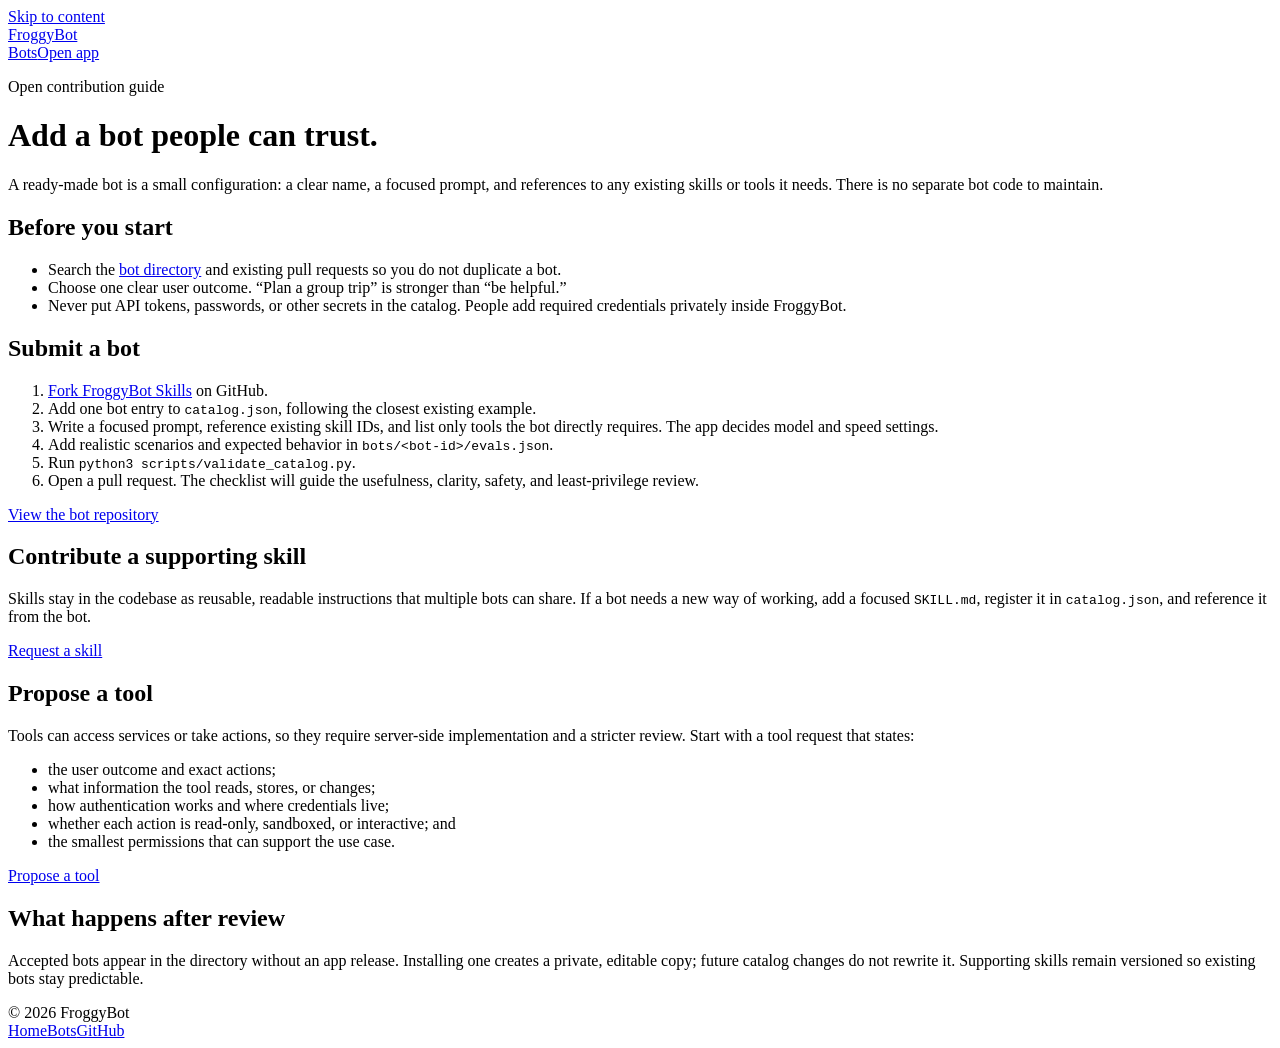
==== site/contribute/index.html @ aaf395be "Publish ready-made bot catalog" ====
<!doctype html>
<html lang="en">
<head>
  <meta charset="utf-8"><meta name="viewport" content="width=device-width, initial-scale=1">
  <title>Contribute a bot — FroggyBot</title>
  <meta name="description" content="A start-to-finish guide to proposing and publishing a ready-made FroggyBot.">
  <link rel="icon" href="/assets/favicon.png"><link rel="stylesheet" href="/styles/base.css">
</head>
<body>
  <a class="skip-link" href="#main">Skip to content</a>
  <header class="site-header"><a class="wordmark" href="/"><img src="/assets/frogbot.png" alt=""><span>FroggyBot</span></a><nav class="site-nav"><a href="/library/">Bots</a><a class="button-secondary" href="https://app.froggybot.com/">Open app</a></nav></header>
  <main class="doc-page" id="main">
    <p class="eyebrow">Open contribution guide</p>
    <h1>Add a bot people can trust.</h1>
    <p>A ready-made bot is a small configuration: a clear name, a focused prompt, and references to any existing skills or tools it needs. There is no separate bot code to maintain.</p>

    <h2>Before you start</h2>
    <ul>
      <li>Search the <a href="/library/">bot directory</a> and existing pull requests so you do not duplicate a bot.</li>
      <li>Choose one clear user outcome. “Plan a group trip” is stronger than “be helpful.”</li>
      <li>Never put API tokens, passwords, or other secrets in the catalog. People add required credentials privately inside FroggyBot.</li>
    </ul>

    <h2>Submit a bot</h2>
    <ol>
      <li><a href="https://github.com/tmoreton/frogbot-skills/fork">Fork FroggyBot Skills</a> on GitHub.</li>
      <li>Add one bot entry to <code>catalog.json</code>, following the closest existing example.</li>
      <li>Write a focused prompt, reference existing skill IDs, and list only tools the bot directly requires. The app decides model and speed settings.</li>
      <li>Add realistic scenarios and expected behavior in <code>bots/&lt;bot-id&gt;/evals.json</code>.</li>
      <li>Run <code>python3 scripts/validate_catalog.py</code>.</li>
      <li>Open a pull request. The checklist will guide the usefulness, clarity, safety, and least-privilege review.</li>
    </ol>
    <p><a class="button" href="https://github.com/tmoreton/frogbot-skills">View the bot repository</a></p>

    <h2>Contribute a supporting skill</h2>
    <p>Skills stay in the codebase as reusable, readable instructions that multiple bots can share. If a bot needs a new way of working, add a focused <code>SKILL.md</code>, register it in <code>catalog.json</code>, and reference it from the bot.</p>
    <p><a class="button-secondary" href="https://github.com/tmoreton/frogbot-skills/issues/new?template=skill-request.yml">Request a skill</a></p>

    <h2>Propose a tool</h2>
    <p>Tools can access services or take actions, so they require server-side implementation and a stricter review. Start with a tool request that states:</p>
    <ul>
      <li>the user outcome and exact actions;</li>
      <li>what information the tool reads, stores, or changes;</li>
      <li>how authentication works and where credentials live;</li>
      <li>whether each action is read-only, sandboxed, or interactive; and</li>
      <li>the smallest permissions that can support the use case.</li>
    </ul>
    <p><a class="button-secondary" href="https://github.com/tmoreton/frogbot-skills/issues/new?template=tool-request.yml">Propose a tool</a></p>

    <h2>What happens after review</h2>
    <p>Accepted bots appear in the directory without an app release. Installing one creates a private, editable copy; future catalog changes do not rewrite it. Supporting skills remain versioned so existing bots stay predictable.</p>
  </main>
  <footer class="site-footer"><span>© 2026 FroggyBot</span><nav class="footer-links"><a href="/">Home</a><a href="/library/">Bots</a><a href="https://github.com/tmoreton/frogbot-skills">GitHub</a></nav></footer>
</body>
</html>
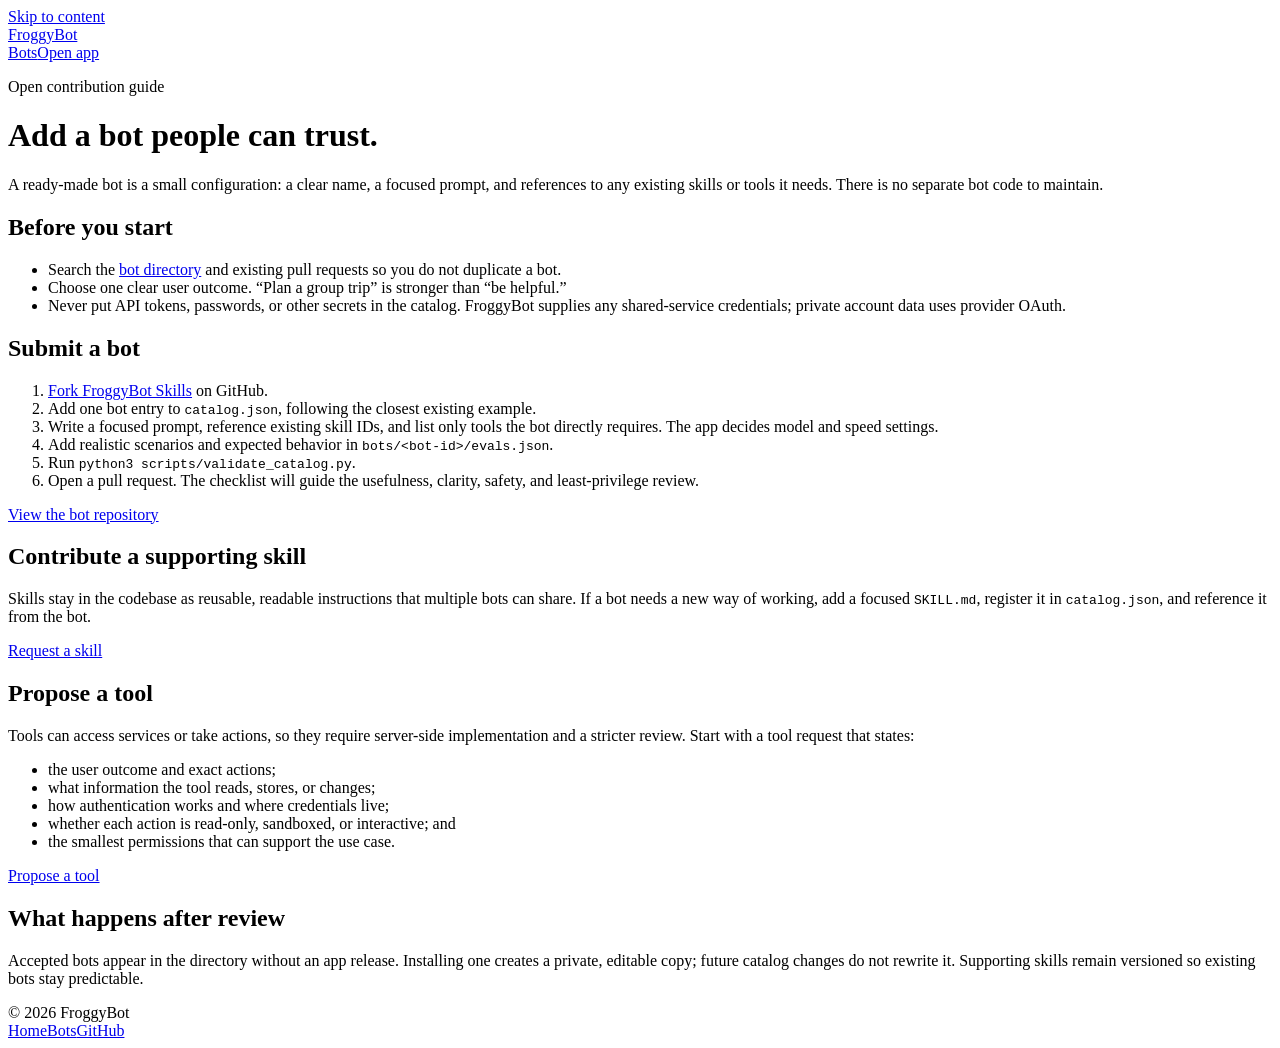
==== commit 74b58858: "Add Creator Studio and Trend Scout" ====
--- a/site/contribute/index.html
+++ b/site/contribute/index.html
@@ -18,7 +18,7 @@
     <ul>
       <li>Search the <a href="/library/">bot directory</a> and existing pull requests so you do not duplicate a bot.</li>
       <li>Choose one clear user outcome. “Plan a group trip” is stronger than “be helpful.”</li>
-      <li>Never put API tokens, passwords, or other secrets in the catalog. People add required credentials privately inside FroggyBot.</li>
+      <li>Never put API tokens, passwords, or other secrets in the catalog. FroggyBot supplies any shared-service credentials; private account data uses provider OAuth.</li>
     </ul>
 
     <h2>Submit a bot</h2>
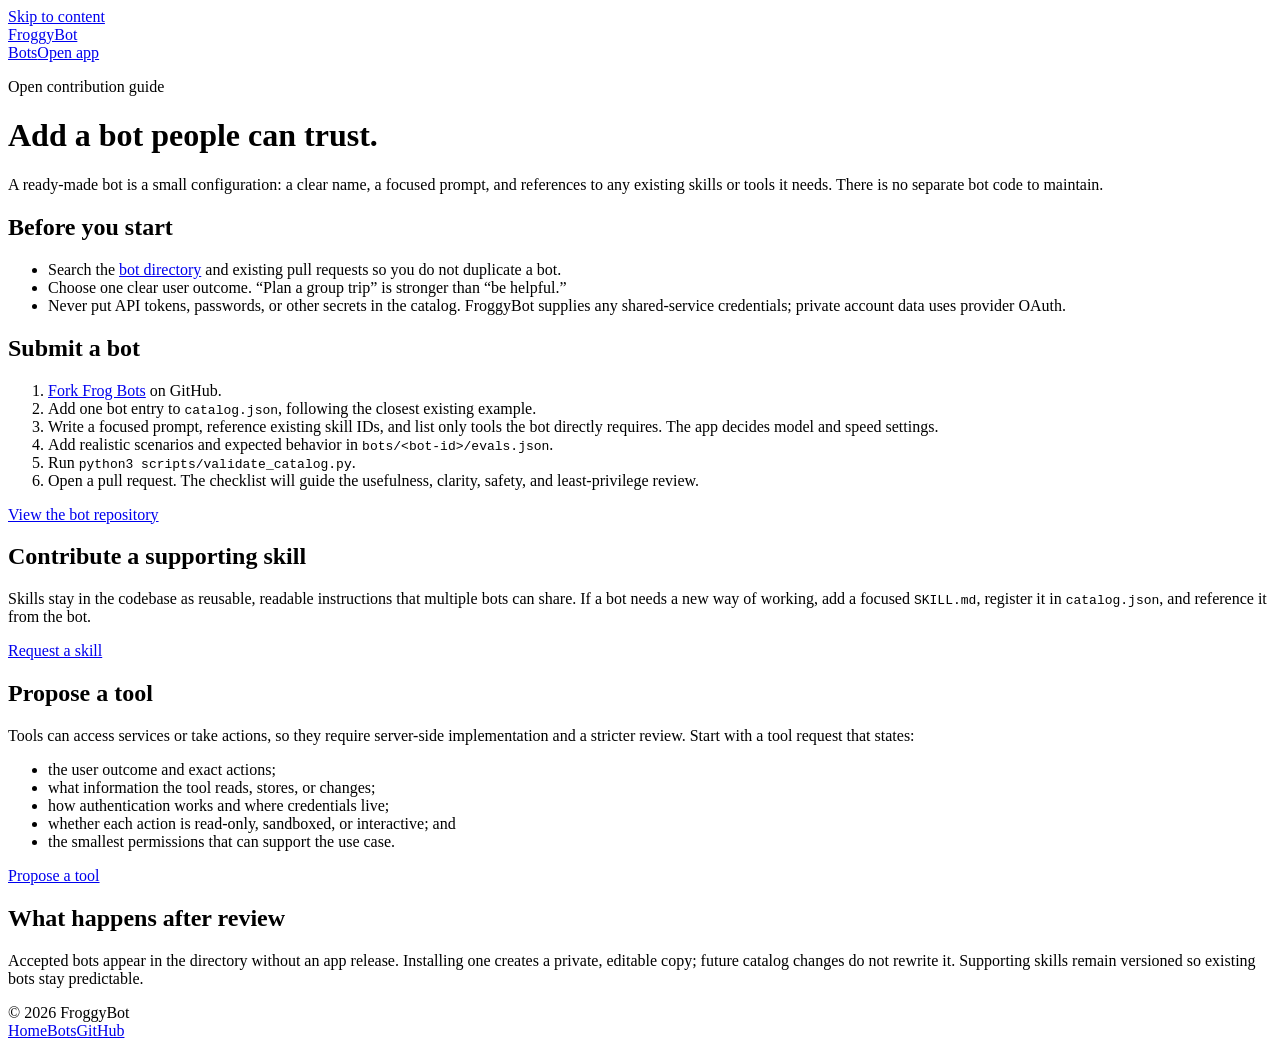
==== commit d65bc8a0: "Rename repository to Frog Bots" ====
--- a/site/contribute/index.html
+++ b/site/contribute/index.html
@@ -23,18 +23,18 @@
 
     <h2>Submit a bot</h2>
     <ol>
-      <li><a href="https://github.com/tmoreton/frogbot-skills/fork">Fork FroggyBot Skills</a> on GitHub.</li>
+      <li><a href="https://github.com/tmoreton/frog-bots/fork">Fork Frog Bots</a> on GitHub.</li>
       <li>Add one bot entry to <code>catalog.json</code>, following the closest existing example.</li>
       <li>Write a focused prompt, reference existing skill IDs, and list only tools the bot directly requires. The app decides model and speed settings.</li>
       <li>Add realistic scenarios and expected behavior in <code>bots/&lt;bot-id&gt;/evals.json</code>.</li>
       <li>Run <code>python3 scripts/validate_catalog.py</code>.</li>
       <li>Open a pull request. The checklist will guide the usefulness, clarity, safety, and least-privilege review.</li>
     </ol>
-    <p><a class="button" href="https://github.com/tmoreton/frogbot-skills">View the bot repository</a></p>
+    <p><a class="button" href="https://github.com/tmoreton/frog-bots">View the bot repository</a></p>
 
     <h2>Contribute a supporting skill</h2>
     <p>Skills stay in the codebase as reusable, readable instructions that multiple bots can share. If a bot needs a new way of working, add a focused <code>SKILL.md</code>, register it in <code>catalog.json</code>, and reference it from the bot.</p>
-    <p><a class="button-secondary" href="https://github.com/tmoreton/frogbot-skills/issues/new?template=skill-request.yml">Request a skill</a></p>
+    <p><a class="button-secondary" href="https://github.com/tmoreton/frog-bots/issues/new?template=skill-request.yml">Request a skill</a></p>
 
     <h2>Propose a tool</h2>
     <p>Tools can access services or take actions, so they require server-side implementation and a stricter review. Start with a tool request that states:</p>
@@ -45,11 +45,11 @@
       <li>whether each action is read-only, sandboxed, or interactive; and</li>
       <li>the smallest permissions that can support the use case.</li>
     </ul>
-    <p><a class="button-secondary" href="https://github.com/tmoreton/frogbot-skills/issues/new?template=tool-request.yml">Propose a tool</a></p>
+    <p><a class="button-secondary" href="https://github.com/tmoreton/frog-bots/issues/new?template=tool-request.yml">Propose a tool</a></p>
 
     <h2>What happens after review</h2>
     <p>Accepted bots appear in the directory without an app release. Installing one creates a private, editable copy; future catalog changes do not rewrite it. Supporting skills remain versioned so existing bots stay predictable.</p>
   </main>
-  <footer class="site-footer"><span>© 2026 FroggyBot</span><nav class="footer-links"><a href="/">Home</a><a href="/library/">Bots</a><a href="https://github.com/tmoreton/frogbot-skills">GitHub</a></nav></footer>
+  <footer class="site-footer"><span>© 2026 FroggyBot</span><nav class="footer-links"><a href="/">Home</a><a href="/library/">Bots</a><a href="https://github.com/tmoreton/frog-bots">GitHub</a></nav></footer>
 </body>
 </html>
